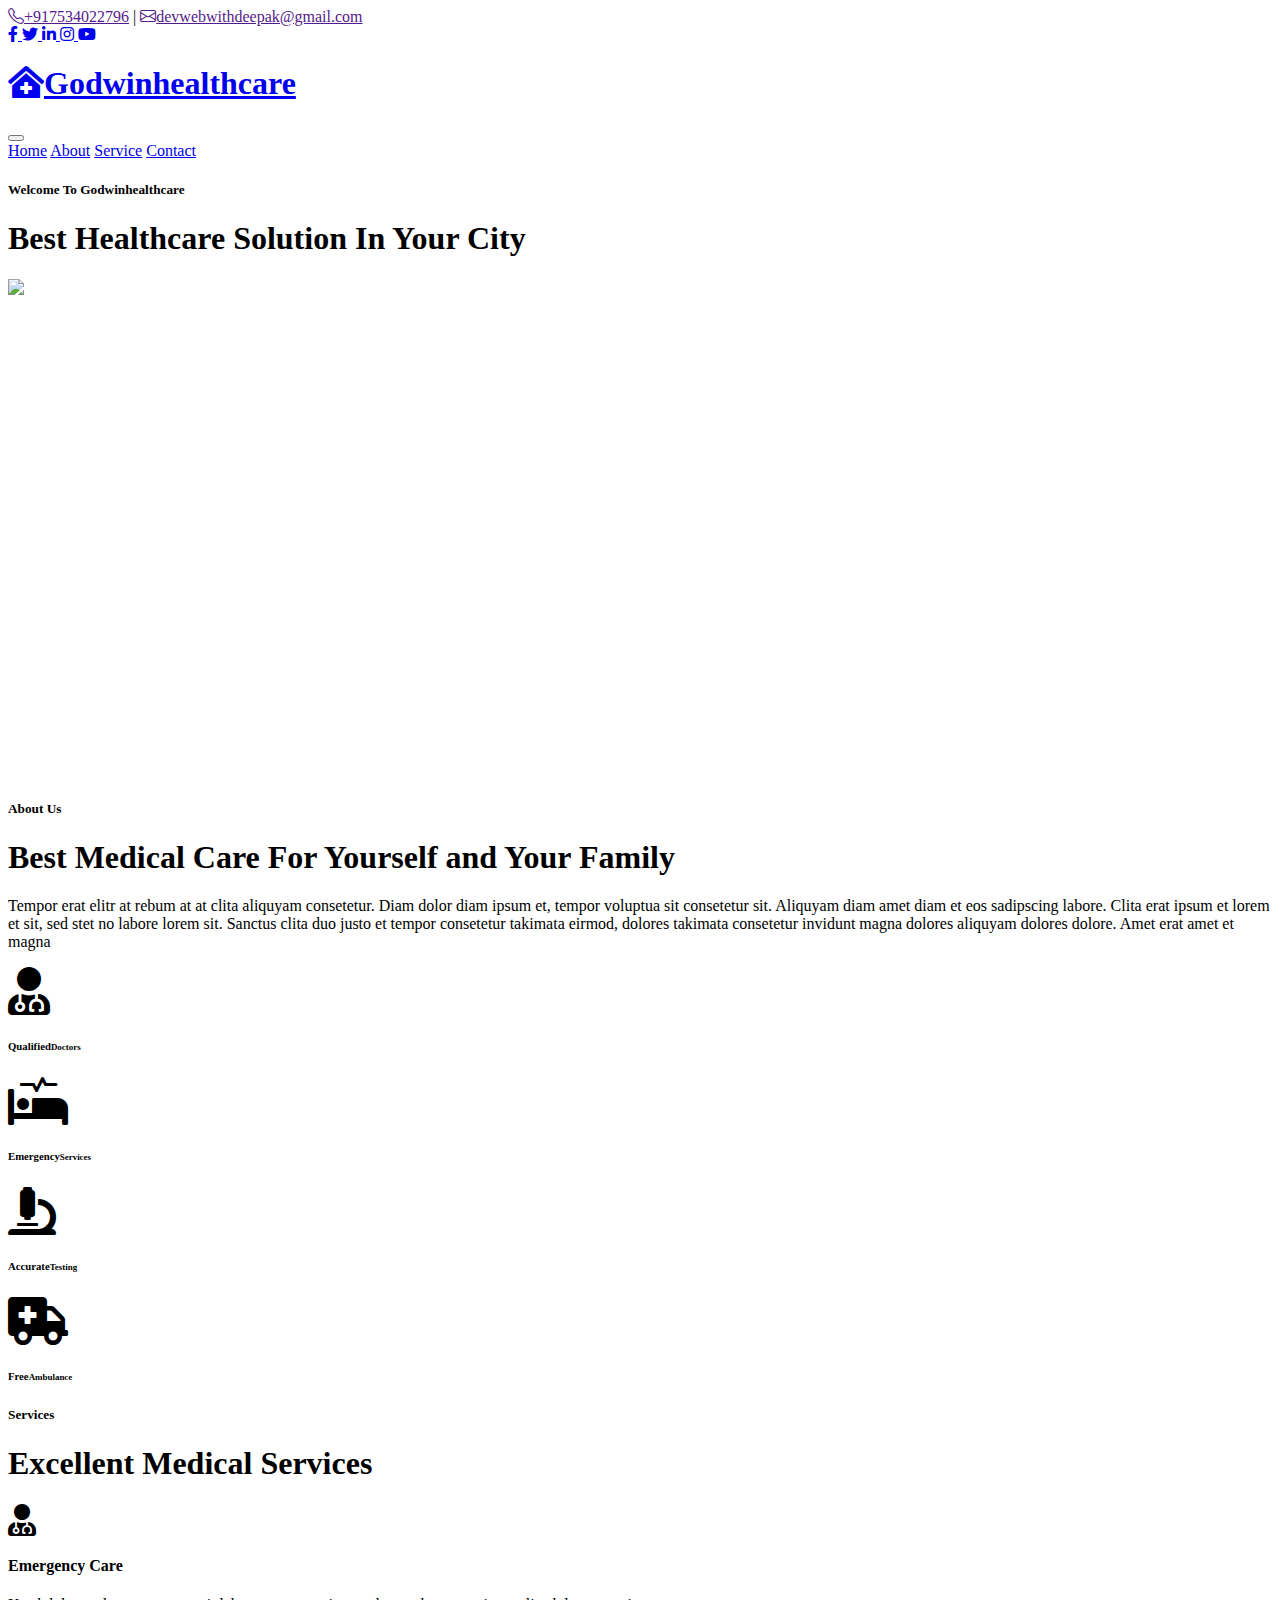
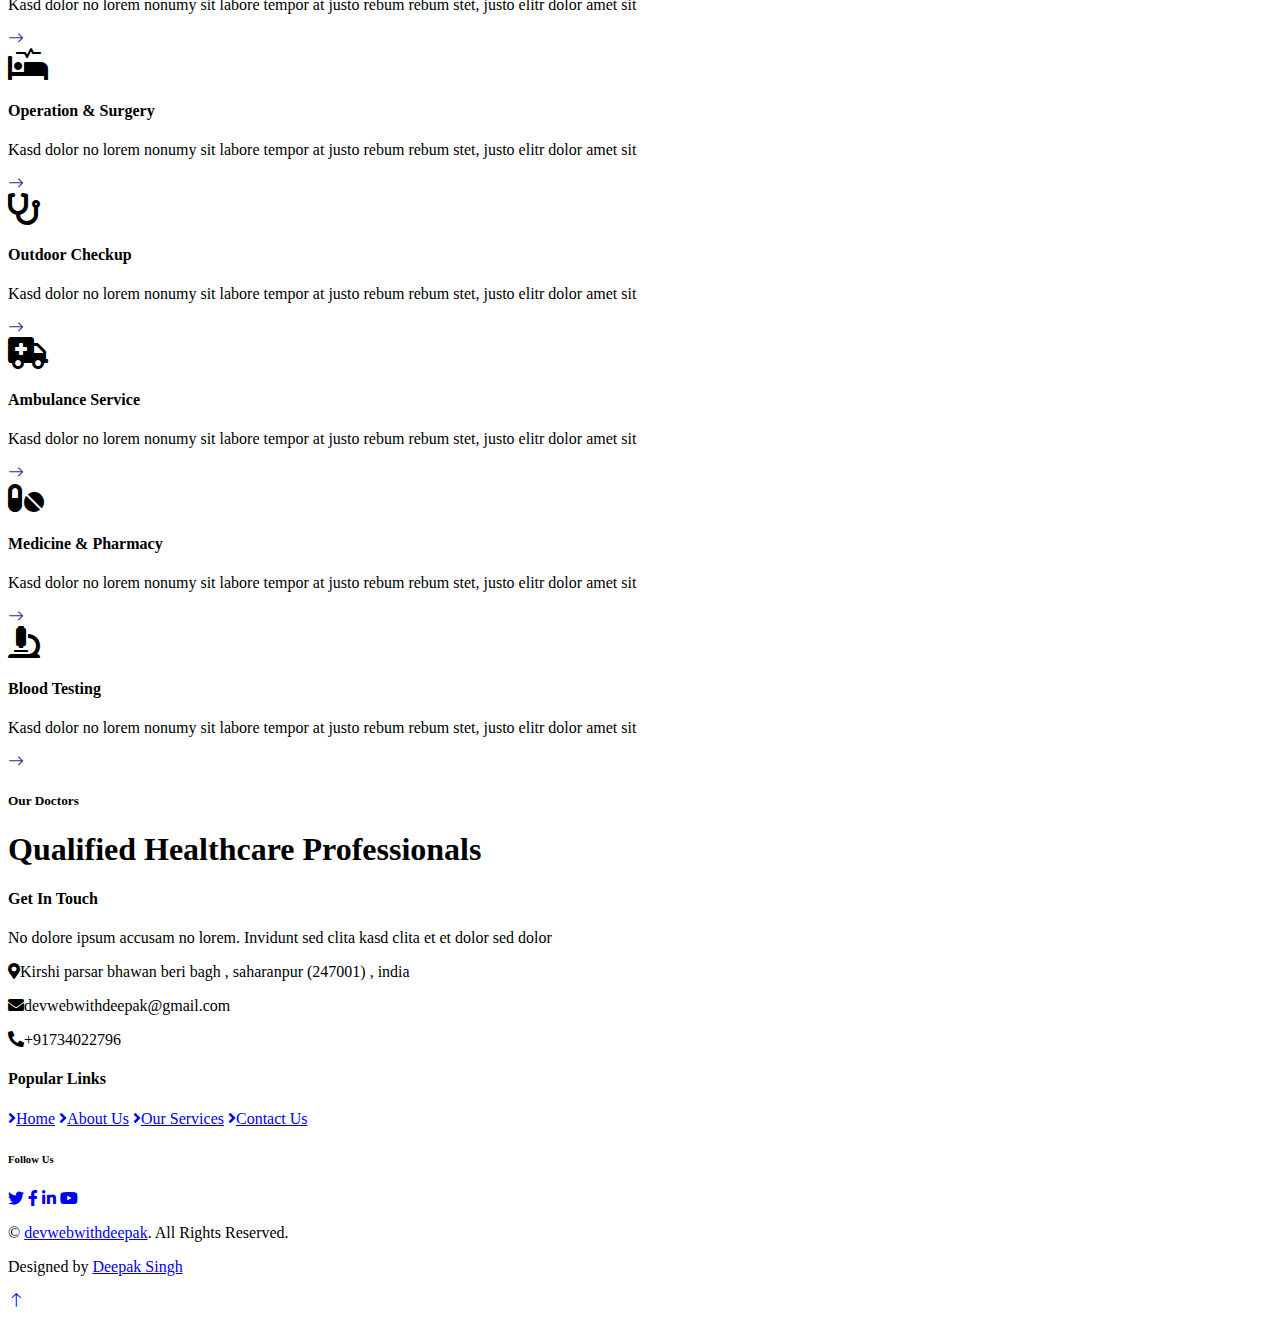
==== index.html @ a84965c7 "Add files via upload" ====
<!DOCTYPE html>
<html lang="en">

<head>
    <meta charset="utf-8">
    <title>GODWINHEALTHCARE Hospital Website </title>
    <meta content="width=device-width, initial-scale=1.0" name="viewport">

    <!-- Favicon -->
    <link href="img/favicon.ico" rel="icon">

    <!-- Google Web Fonts -->
    <link rel="preconnect" href="https://fonts.gstatic.com">
    <link
        href="https://fonts.googleapis.com/css2?family=Roboto+Condensed:wght@400;700&family=Roboto:wght@400;700&display=swap"
        rel="stylesheet">

    <!-- Icon Font Stylesheet -->
    <link href="https://cdnjs.cloudflare.com/ajax/libs/font-awesome/5.15.0/css/all.min.css" rel="stylesheet">
    <link href="https://cdn.jsdelivr.net/npm/bootstrap-icons@1.4.1/font/bootstrap-icons.css" rel="stylesheet">

    <!-- Libraries Stylesheet -->
    <link href="lib/owlcarousel/assets/owl.carousel.min.css" rel="stylesheet">
    <link href="lib/tempusdominus/css/tempusdominus-bootstrap-4.min.css" rel="stylesheet" />

    <!-- Customized Bootstrap Stylesheet -->
    <link href="css/bootstrap.min.css" rel="stylesheet">

    <!-- Template Stylesheet -->
    <link href="css/style.css" rel="stylesheet">
</head>

<body>
    <!-- Topbar Start -->
    <div class="container-fluid py-2 border-bottom d-none d-lg-block">
        <div class="container">
            <div class="row">
                <div class="col-md-6 text-center text-lg-start mb-2 mb-lg-0">
                    <div class="d-inline-flex align-items-center">
                        <a class="text-decoration-none text-body pe-3" href=""><i
                                class="bi bi-telephone me-2"></i>+917534022796</a>
                        <span class="text-body">|</span>
                        <a class="text-decoration-none text-body px-3" href=""><i
                                class="bi bi-envelope me-2"></i>devwebwithdeepak@gmail.com</a>
                    </div>
                </div>
                <div class="col-md-6 text-center text-lg-end">
                    <div class="d-inline-flex align-items-center">
                        <a class="text-body px-2" href="https://facebook.com/freewebsitecode/">
                            <i class="fab fa-facebook-f"></i>
                        </a>
                        <a class="text-body px-2" href="https://freewebsitecode.com/">
                            <i class="fab fa-twitter"></i>
                        </a>
                        <a class="text-body px-2" href="https://freewebsitecode.com/">
                            <i class="fab fa-linkedin-in"></i>
                        </a>
                        <a class="text-body px-2" href="https://freewebsitecode.com/">
                            <i class="fab fa-instagram"></i>
                        </a>
                        <a class="text-body ps-2" href="https://youtube.com/freewebsitecode/">
                            <i class="fab fa-youtube"></i>
                        </a>
                    </div>
                </div>
            </div>
        </div>
    </div>
    <!-- Topbar End -->


    <!-- Navbar Start -->
    <div class="container-fluid sticky-top bg-white shadow-sm">
        <div class="container">
            <nav class="navbar navbar-expand-lg bg-white navbar-light py-3 py-lg-0">
                <a href="index.html" class="navbar-brand">
                    <h1 class="m-0 text-uppercase text-primary"><i
                            class="fa fa-clinic-medical me-2"></i>Godwinhealthcare</h1>
                </a>
                <button class="navbar-toggler" type="button" data-bs-toggle="collapse" data-bs-target="#navbarCollapse">
                    <span class="navbar-toggler-icon"></span>
                </button>
                <div class="collapse navbar-collapse" id="navbarCollapse">
                    <div class="navbar-nav ms-auto py-0">
                        <a href="index.html" class="nav-item nav-link active">Home</a>
                        <a href="about.html" class="nav-item nav-link">About</a>
                        <a href="service.html" class="nav-item nav-link">Service</a>
                        <a href="contact.html" class="nav-item nav-link">Contact</a>
                    </div>
                </div>
            </nav>
        </div>
    </div>
    <!-- Navbar End -->


    <!-- Hero Start -->
    <div class="container-fluid bg-primary py-5 mb-5 hero-header">
        <div class="container py-5">
            <div class="row justify-content-start">
                <div class="col-lg-8 text-center text-lg-start">
                    <h5 class="d-inline-block text-primary text-uppercase border-bottom border-5"
                        style="border-color: rgba(256, 256, 256, .3) !important;">Welcome To Godwinhealthcare</h5>
                    <h1 class="display-1 text-white mb-md-4">Best Healthcare Solution In Your City</h1>
                </div>
            </div>
        </div>
    </div>
    <!-- Hero End -->


    <!-- About Start -->
    <div class="container-fluid py-5">
        <div class="container">
            <div class="row gx-5">
                <div class="col-lg-5 mb-5 mb-lg-0" style="min-height: 500px;">
                    <div class="position-relative h-100">
                        <img class="position-absolute w-100 h-100 rounded" src="img/about.jpg"
                            style="object-fit: cover;">
                    </div>
                </div>
                <div class="col-lg-7">
                    <div class="mb-4">
                        <h5 class="d-inline-block text-primary text-uppercase border-bottom border-5">About Us</h5>
                        <h1 class="display-4">Best Medical Care For Yourself and Your Family</h1>
                    </div>
                    <p>Tempor erat elitr at rebum at at clita aliquyam consetetur. Diam dolor diam ipsum et, tempor
                        voluptua sit consetetur sit. Aliquyam diam amet diam et eos sadipscing labore. Clita erat ipsum
                        et lorem et sit, sed stet no labore lorem sit. Sanctus clita duo justo et tempor consetetur
                        takimata eirmod, dolores takimata consetetur invidunt magna dolores aliquyam dolores dolore.
                        Amet erat amet et magna</p>
                    <div class="row g-3 pt-3">
                        <div class="col-sm-3 col-6">
                            <div class="bg-light text-center rounded-circle py-4">
                                <i class="fa fa-3x fa-user-md text-primary mb-3"></i>
                                <h6 class="mb-0">Qualified<small class="d-block text-primary">Doctors</small></h6>
                            </div>
                        </div>
                        <div class="col-sm-3 col-6">
                            <div class="bg-light text-center rounded-circle py-4">
                                <i class="fa fa-3x fa-procedures text-primary mb-3"></i>
                                <h6 class="mb-0">Emergency<small class="d-block text-primary">Services</small></h6>
                            </div>
                        </div>
                        <div class="col-sm-3 col-6">
                            <div class="bg-light text-center rounded-circle py-4">
                                <i class="fa fa-3x fa-microscope text-primary mb-3"></i>
                                <h6 class="mb-0">Accurate<small class="d-block text-primary">Testing</small></h6>
                            </div>
                        </div>
                        <div class="col-sm-3 col-6">
                            <div class="bg-light text-center rounded-circle py-4">
                                <i class="fa fa-3x fa-ambulance text-primary mb-3"></i>
                                <h6 class="mb-0">Free<small class="d-block text-primary">Ambulance</small></h6>
                            </div>
                        </div>
                    </div>
                </div>
            </div>
        </div>
    </div>
    <!-- About End -->


    <!-- Services Start -->
    <div class="container-fluid py-5">
        <div class="container">
            <div class="text-center mx-auto mb-5" style="max-width: 500px;">
                <h5 class="d-inline-block text-primary text-uppercase border-bottom border-5">Services</h5>
                <h1 class="display-4">Excellent Medical Services</h1>
            </div>
            <div class="row g-5">
                <div class="col-lg-4 col-md-6">
                    <div
                        class="service-item bg-light rounded d-flex flex-column align-items-center justify-content-center text-center">
                        <div class="service-icon mb-4">
                            <i class="fa fa-2x fa-user-md text-white"></i>
                        </div>
                        <h4 class="mb-3">Emergency Care</h4>
                        <p class="m-0">Kasd dolor no lorem nonumy sit labore tempor at justo rebum rebum stet, justo
                            elitr dolor amet sit</p>
                        <a class="btn btn-lg btn-primary rounded-pill" href="">
                            <i class="bi bi-arrow-right"></i>
                        </a>
                    </div>
                </div>
                <div class="col-lg-4 col-md-6">
                    <div
                        class="service-item bg-light rounded d-flex flex-column align-items-center justify-content-center text-center">
                        <div class="service-icon mb-4">
                            <i class="fa fa-2x fa-procedures text-white"></i>
                        </div>
                        <h4 class="mb-3">Operation & Surgery</h4>
                        <p class="m-0">Kasd dolor no lorem nonumy sit labore tempor at justo rebum rebum stet, justo
                            elitr dolor amet sit</p>
                        <a class="btn btn-lg btn-primary rounded-pill" href="">
                            <i class="bi bi-arrow-right"></i>
                        </a>
                    </div>
                </div>
                <div class="col-lg-4 col-md-6">
                    <div
                        class="service-item bg-light rounded d-flex flex-column align-items-center justify-content-center text-center">
                        <div class="service-icon mb-4">
                            <i class="fa fa-2x fa-stethoscope text-white"></i>
                        </div>
                        <h4 class="mb-3">Outdoor Checkup</h4>
                        <p class="m-0">Kasd dolor no lorem nonumy sit labore tempor at justo rebum rebum stet, justo
                            elitr dolor amet sit</p>
                        <a class="btn btn-lg btn-primary rounded-pill" href="">
                            <i class="bi bi-arrow-right"></i>
                        </a>
                    </div>
                </div>
                <div class="col-lg-4 col-md-6">
                    <div
                        class="service-item bg-light rounded d-flex flex-column align-items-center justify-content-center text-center">
                        <div class="service-icon mb-4">
                            <i class="fa fa-2x fa-ambulance text-white"></i>
                        </div>
                        <h4 class="mb-3">Ambulance Service</h4>
                        <p class="m-0">Kasd dolor no lorem nonumy sit labore tempor at justo rebum rebum stet, justo
                            elitr dolor amet sit</p>
                        <a class="btn btn-lg btn-primary rounded-pill" href="">
                            <i class="bi bi-arrow-right"></i>
                        </a>
                    </div>
                </div>
                <div class="col-lg-4 col-md-6">
                    <div
                        class="service-item bg-light rounded d-flex flex-column align-items-center justify-content-center text-center">
                        <div class="service-icon mb-4">
                            <i class="fa fa-2x fa-pills text-white"></i>
                        </div>
                        <h4 class="mb-3">Medicine & Pharmacy</h4>
                        <p class="m-0">Kasd dolor no lorem nonumy sit labore tempor at justo rebum rebum stet, justo
                            elitr dolor amet sit</p>
                        <a class="btn btn-lg btn-primary rounded-pill" href="">
                            <i class="bi bi-arrow-right"></i>
                        </a>
                    </div>
                </div>
                <div class="col-lg-4 col-md-6">
                    <div
                        class="service-item bg-light rounded d-flex flex-column align-items-center justify-content-center text-center">
                        <div class="service-icon mb-4">
                            <i class="fa fa-2x fa-microscope text-white"></i>
                        </div>
                        <h4 class="mb-3">Blood Testing</h4>
                        <p class="m-0">Kasd dolor no lorem nonumy sit labore tempor at justo rebum rebum stet, justo
                            elitr dolor amet sit</p>
                        <a class="btn btn-lg btn-primary rounded-pill" href="">
                            <i class="bi bi-arrow-right"></i>
                        </a>
                    </div>
                </div>
            </div>
        </div>
    </div>
    <!-- Services End -->
    <!-- Team Start -->
    <div class="container-fluid py-5">
        <div class="container">
            <div class="text-center mx-auto mb-5" style="max-width: 500px;">
                <h5 class="d-inline-block text-primary text-uppercase border-bottom border-5">Our Doctors</h5>
                <h1 class="display-4">Qualified Healthcare Professionals</h1>
            </div>
            <div class="owl-carousel team-carousel position-relative">
                <div class="team-item">
                    <div class="row g-0 bg-light rounded overflow-hidden">
                        <div class="col-12 col-sm-5 h-100">
                            <img class="img-fluid h-100" src="img/team-1.jpg" style="object-fit: cover;">
                        </div>
                        <div class="col-12 col-sm-7 h-100 d-flex flex-column">
                            <div class="mt-auto p-4">
                                <h3>Doctor Name</h3>
                                <h6 class="fw-normal fst-italic text-primary mb-4">Cardiology Specialist</h6>
                                <p class="m-0">Dolor lorem eos dolor duo eirmod sea. Dolor sit magna rebum clita rebum
                                    dolor</p>
                            </div>
                            <div class="d-flex mt-auto border-top p-4">
                                <a class="btn btn-lg btn-primary btn-lg-square rounded-circle me-3" href="#"><i
                                        class="fab fa-twitter"></i></a>
                                <a class="btn btn-lg btn-primary btn-lg-square rounded-circle me-3" href="#"><i
                                        class="fab fa-facebook-f"></i></a>
                                <a class="btn btn-lg btn-primary btn-lg-square rounded-circle" href="#"><i
                                        class="fab fa-linkedin-in"></i></a>
                            </div>
                        </div>
                    </div>
                </div>
                <div class="team-item">
                    <div class="row g-0 bg-light rounded overflow-hidden">
                        <div class="col-12 col-sm-5 h-100">
                            <img class="img-fluid h-100" src="img/team-2.jpg" style="object-fit: cover;">
                        </div>
                        <div class="col-12 col-sm-7 h-100 d-flex flex-column">
                            <div class="mt-auto p-4">
                                <h3>Doctor Name</h3>
                                <h6 class="fw-normal fst-italic text-primary mb-4">Cardiology Specialist</h6>
                                <p class="m-0">Dolor lorem eos dolor duo eirmod sea. Dolor sit magna rebum clita rebum
                                    dolor</p>
                            </div>
                            <div class="d-flex mt-auto border-top p-4">
                                <a class="btn btn-lg btn-primary btn-lg-square rounded-circle me-3" href="#"><i
                                        class="fab fa-twitter"></i></a>
                                <a class="btn btn-lg btn-primary btn-lg-square rounded-circle me-3" href="#"><i
                                        class="fab fa-facebook-f"></i></a>
                                <a class="btn btn-lg btn-primary btn-lg-square rounded-circle" href="#"><i
                                        class="fab fa-linkedin-in"></i></a>
                            </div>
                        </div>
                    </div>
                </div>
                <div class="team-item">
                    <div class="row g-0 bg-light rounded overflow-hidden">
                        <div class="col-12 col-sm-5 h-100">
                            <img class="img-fluid h-100" src="img/team-3.jpg" style="object-fit: cover;">
                        </div>
                        <div class="col-12 col-sm-7 h-100 d-flex flex-column">
                            <div class="mt-auto p-4">
                                <h3>Doctor Name</h3>
                                <h6 class="fw-normal fst-italic text-primary mb-4">Cardiology Specialist</h6>
                                <p class="m-0">Dolor lorem eos dolor duo eirmod sea. Dolor sit magna rebum clita rebum
                                    dolor</p>
                            </div>
                            <div class="d-flex mt-auto border-top p-4">
                                <a class="btn btn-lg btn-primary btn-lg-square rounded-circle me-3" href="#"><i
                                        class="fab fa-twitter"></i></a>
                                <a class="btn btn-lg btn-primary btn-lg-square rounded-circle me-3" href="#"><i
                                        class="fab fa-facebook-f"></i></a>
                                <a class="btn btn-lg btn-primary btn-lg-square rounded-circle" href="#"><i
                                        class="fab fa-linkedin-in"></i></a>
                            </div>
                        </div>
                    </div>
                </div>
            </div>
        </div>
    </div>
    <!-- Team End -->
    <!-- Footer Start -->
    <div class="container-fluid bg-dark text-light mt-5 py-5">
        <div class="container py-5">
            <div class="row g-5">
                <div class="col-lg-3 col-md-6">
                    <h4 class="d-inline-block text-primary text-uppercase border-bottom border-5 border-secondary mb-4">
                        Get In Touch</h4>
                    <p class="mb-4">No dolore ipsum accusam no lorem. Invidunt sed clita kasd clita et et dolor sed
                        dolor</p>
                    <p class="mb-2"><i class="fa fa-map-marker-alt text-primary me-3"></i>Kirshi parsar bhawan beri bagh
                        , saharanpur (247001) , india</p>
                    <p class="mb-2"><i class="fa fa-envelope text-primary me-3"></i>devwebwithdeepak@gmail.com</p>
                    <p class="mb-0"><i class="fa fa-phone-alt text-primary me-3"></i>+91734022796</p>
                </div>
                <div class="col-lg-3 col-md-6">
                    <h4 class="d-inline-block text-primary text-uppercase border-bottom border-5 border-secondary mb-4">
                        Popular Links</h4>
                    <div class="d-flex flex-column justify-content-start">
                        <a class="text-light mb-2" href="#"><i class="fa fa-angle-right me-2"></i>Home</a>
                        <a class="text-light mb-2" href="#"><i class="fa fa-angle-right me-2"></i>About Us</a>
                        <a class="text-light mb-2" href="#"><i class="fa fa-angle-right me-2"></i>Our Services</a>
                        <a class="text-light" href="#"><i class="fa fa-angle-right me-2"></i>Contact Us</a>
                    </div>
                </div>
                <div class="col-lg-3 col-md-6">
                    <h6 class="text-primary text-uppercase mt-4 mb-3">Follow Us</h6>
                    <div class="d-flex">
                        <a class="btn btn-lg btn-primary btn-lg-square rounded-circle me-2"
                            href="https://freewebsitecode.com/"><i class="fab fa-twitter"></i></a>
                        <a class="btn btn-lg btn-primary btn-lg-square rounded-circle me-2"
                            href="https://facebook.com/freewebsitecode/"><i class="fab fa-facebook-f"></i></a>
                        <a class="btn btn-lg btn-primary btn-lg-square rounded-circle me-2"
                            href="https://freewebsitecode.com/"><i class="fab fa-linkedin-in"></i></a>
                        <a class="btn btn-lg btn-primary btn-lg-square rounded-circle"
                            href="https://youtube.com/freewebsitecode/"><i class="fab fa-youtube"></i></a>
                    </div>
                </div>
            </div>
        </div>
    </div>
    <div class="container-fluid bg-dark text-light border-top border-secondary py-4">
        <div class="container">
            <div class="row g-5">
                <div class="col-md-6 text-center text-md-start">
                    <p class="mb-md-0">&copy; <a class="text-primary" href="#">devwebwithdeepak</a>. All Rights
                        Reserved.</p>
                </div>
                <div class="col-md-6 text-center text-md-end">
                    <p class="mb-0">Designed by <a class="text-primary" href="https://freewebsitecode.com">Deepak
                            Singh</a></p>
                </div>
            </div>
        </div>
    </div>
    <!-- Footer End -->


    <!-- Back to Top -->
    <a href="#" class="btn btn-lg btn-primary btn-lg-square back-to-top"><i class="bi bi-arrow-up"></i></a>


    <!-- JavaScript Libraries -->
    <script src="https://code.jquery.com/jquery-3.4.1.min.js"></script>
    <script src="https://cdn.jsdelivr.net/npm/bootstrap@5.0.0/dist/js/bootstrap.bundle.min.js"></script>
    <script src="lib/easing/easing.min.js"></script>
    <script src="lib/waypoints/waypoints.min.js"></script>
    <script src="lib/owlcarousel/owl.carousel.min.js"></script>
    <script src="lib/tempusdominus/js/moment.min.js"></script>
    <script src="lib/tempusdominus/js/moment-timezone.min.js"></script>
    <script src="lib/tempusdominus/js/tempusdominus-bootstrap-4.min.js"></script>

    <!-- Template Javascript -->
    <script src="js/main.js"></script>
</body>

</html>
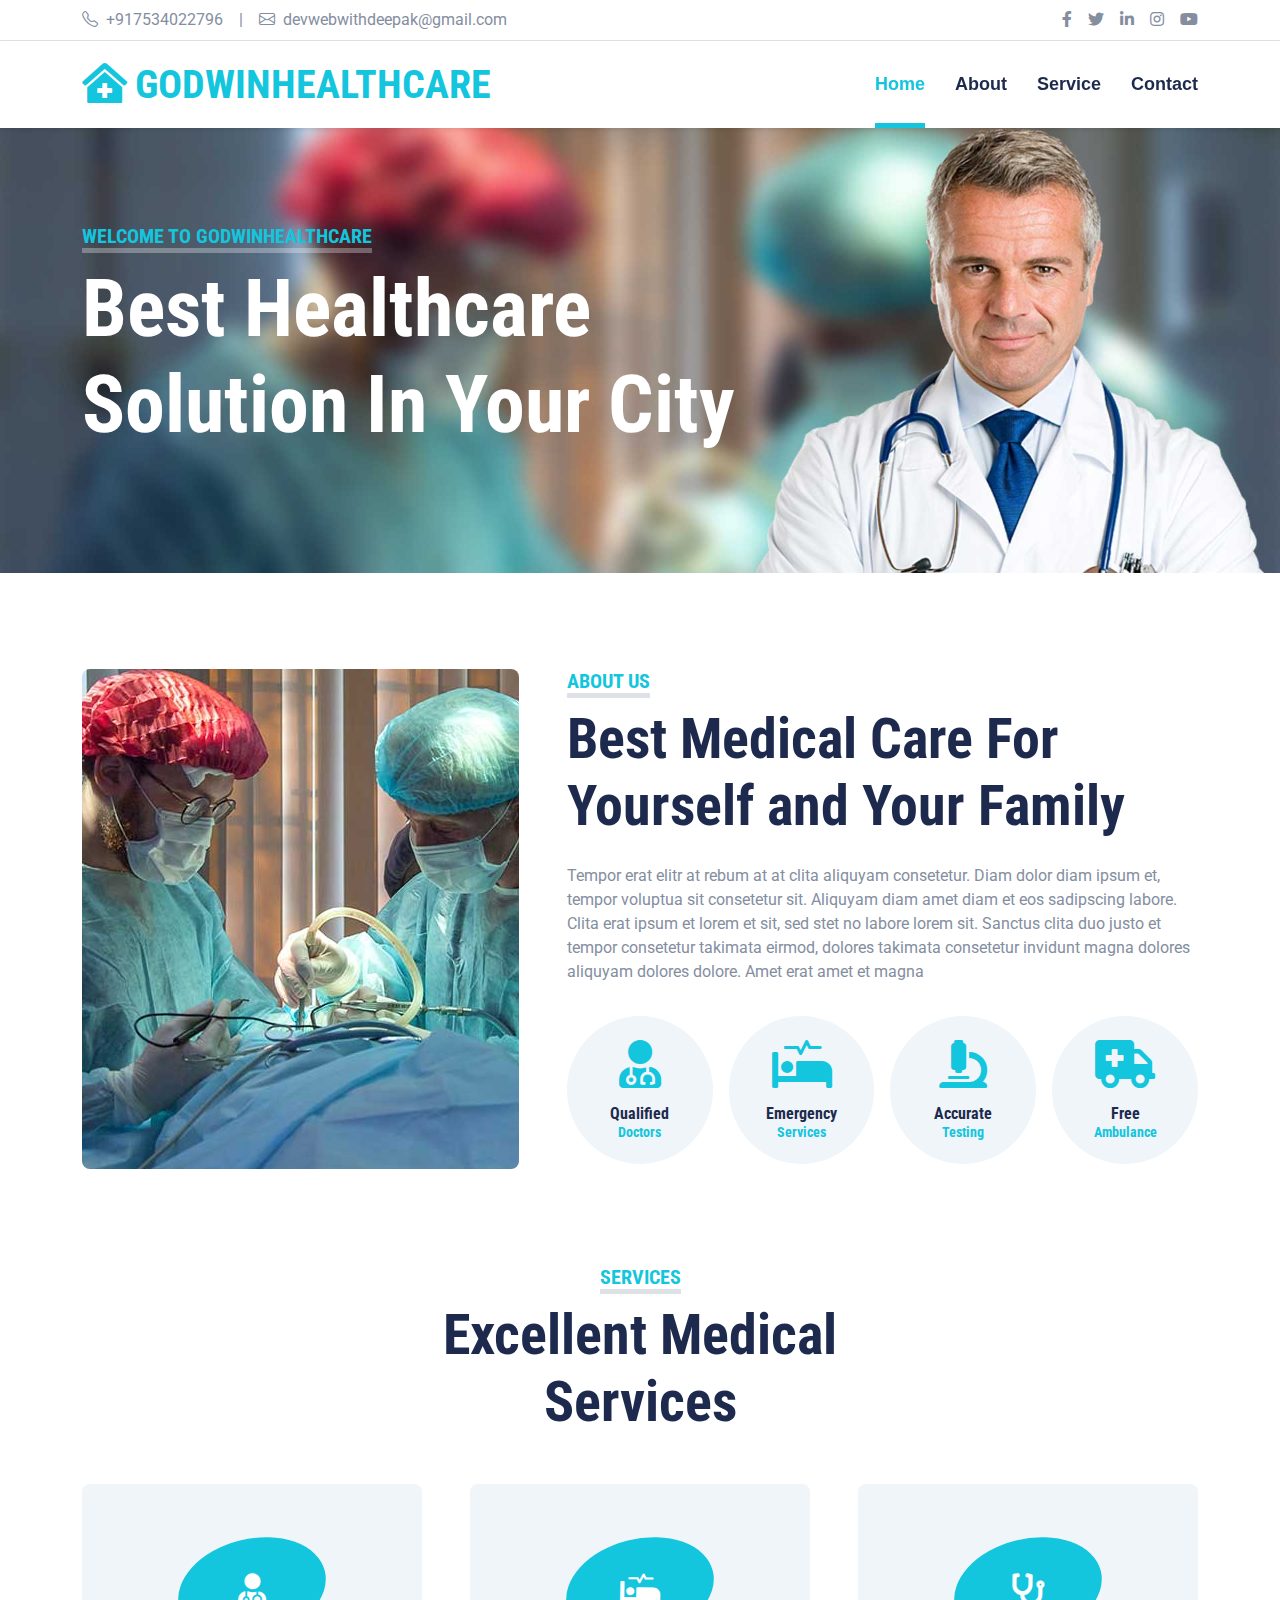
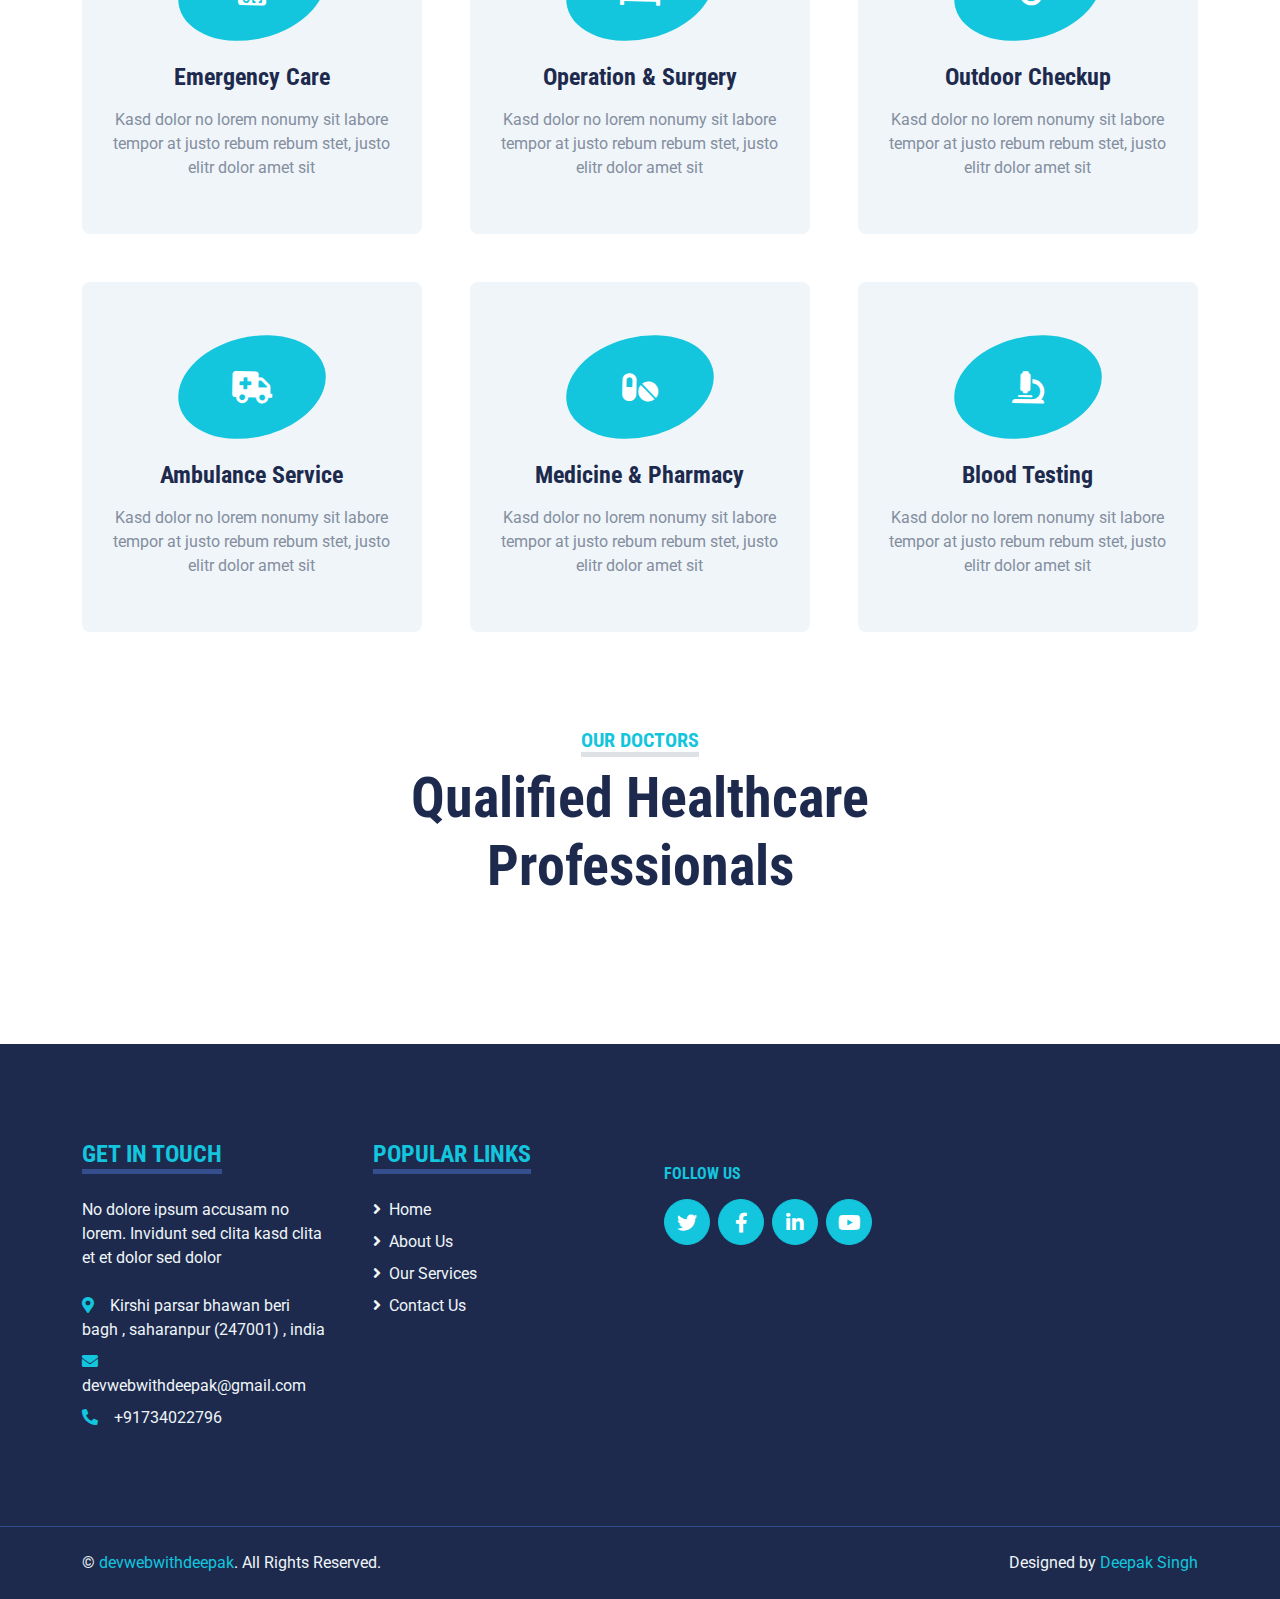
==== commit e35f09fa: "Update index.html" ====
--- a/index.html
+++ b/index.html
@@ -102,7 +102,7 @@
                 <div class="col-lg-8 text-center text-lg-start">
                     <h5 class="d-inline-block text-primary text-uppercase border-bottom border-5"
                         style="border-color: rgba(256, 256, 256, .3) !important;">Welcome To Godwinhealthcare</h5>
-                    <h1 class="display-1 text-white mb-md-4">Best Healthcare Solution In Your City</h1>
+                    <h1 class="display-1 text-white mb-md-4">Best Healthcare <span>Solution In Your City</span></h1>
                 </div>
             </div>
         </div>
@@ -415,4 +415,4 @@
     <script src="js/main.js"></script>
 </body>
 
-</html>+</html>
--- a/css/style.css
+++ b/css/style.css
@@ -0,0 +1,246 @@
+/********** Template CSS **********/
+:root {
+    --primary: #13C5DD;
+    --secondary: #354F8E;
+    --light: #EFF5F9;
+    --dark: #1D2A4D;
+}
+
+.btn {
+    font-weight: 700;
+    transition: .5s;
+}
+
+.btn:hover {
+    -webkit-box-shadow: 0 8px 6px -6px #555555;
+    -moz-box-shadow: 0 8px 6px -6px #555555;
+    box-shadow: 0 8px 6px -6px #555555;
+}
+
+.btn-primary {
+    color: #FFFFFF;
+}
+
+.btn-square {
+    width: 36px;
+    height: 36px;
+}
+
+.btn-sm-square {
+    width: 28px;
+    height: 28px;
+}
+
+.btn-lg-square {
+    width: 46px;
+    height: 46px;
+}
+
+.btn-square,
+.btn-sm-square,
+.btn-lg-square {
+    padding-left: 0;
+    padding-right: 0;
+    text-align: center;
+}
+
+.back-to-top {
+    position: fixed;
+    display: none;
+    right: 30px;
+    bottom: 0;
+    border-radius: 50% 50% 0 0;
+    z-index: 99;
+}
+
+.navbar-light .navbar-nav .nav-link {
+    font-family: 'Jost', sans-serif;
+    position: relative;
+    margin-left: 30px;
+    padding: 30px 0;
+    font-size: 18px;
+    font-weight: 700;
+    color: var(--dark);
+    outline: none;
+    transition: .5s;
+}
+
+.navbar-light .navbar-nav .nav-link:hover,
+.navbar-light .navbar-nav .nav-link.active {
+    color: var(--primary);
+}
+
+@media (min-width: 992px) {
+    .navbar-light .navbar-nav .nav-link::before {
+        position: absolute;
+        content: "";
+        width: 0;
+        height: 5px;
+        bottom: 0;
+        left: 50%;
+        background: var(--primary);
+        transition: .5s;
+    }
+
+    .navbar-light .navbar-nav .nav-link:hover::before,
+    .navbar-light .navbar-nav .nav-link.active::before {
+        width: 100%;
+        left: 0;
+    }
+}
+
+@media (max-width: 991.98px) {
+    .navbar-light .navbar-nav .nav-link  {
+        margin-left: 0;
+        padding: 10px 0;
+    }
+}
+
+.hero-header {
+    background: url(../img/hero.jpg) top right no-repeat;
+    background-size: cover;
+}
+
+.service-item {
+    position: relative;
+    height: 350px;
+    padding: 0 30px;
+    transition: .5s;
+}
+
+.service-item .service-icon {
+    width: 150px;
+    height: 100px;
+    display: flex;
+    align-items: center;
+    justify-content: center;
+    background: var(--primary);
+    border-radius: 50%;
+    transform: rotate(-14deg);
+}
+
+.service-item .service-icon i {
+    transform: rotate(15deg);
+}
+
+.service-item a.btn {
+    position: absolute;
+    width: 60px;
+    bottom: -48px;
+    left: 50%;
+    margin-left: -30px;
+    opacity: 0;
+}
+
+.service-item:hover a.btn {
+    bottom: -24px;
+    opacity: 1;
+}
+
+.price-carousel::after {
+    position: absolute;
+    content: "";
+    width: 100%;
+    height: 50%;
+    bottom: 0;
+    left: 0;
+    background: var(--primary);
+    border-radius: 8px 8px 50% 50%;
+    z-index: -1;
+}
+
+.price-carousel .owl-nav {
+    margin-top: 35px;
+    width: 100%;
+    text-align: center;
+    display: flex;
+    justify-content: center;
+}
+
+.price-carousel .owl-nav .owl-prev,
+.price-carousel .owl-nav .owl-next{
+    position: relative;
+    margin: 0 5px;
+    width: 45px;
+    height: 45px;
+    display: flex;
+    align-items: center;
+    justify-content: center;
+    color: var(--primary);
+    background: #FFFFFF;
+    font-size: 22px;
+    border-radius: 45px;
+    transition: .5s;
+}
+
+.price-carousel .owl-nav .owl-prev:hover,
+.price-carousel .owl-nav .owl-next:hover {
+    color: var(--dark);
+}
+
+@media (min-width: 576px) {
+    .team-item .row {
+        height: 350px;
+    }
+}
+
+.team-carousel .owl-nav {
+    position: absolute;
+    padding: 0 45px;
+    width: 100%;
+    height: 45px;
+    top: calc(50% - 22.5px);
+    left: 0;
+    display: flex;
+    justify-content: space-between;
+}
+
+.team-carousel .owl-nav .owl-prev,
+.team-carousel .owl-nav .owl-next {
+    position: relative;
+    width: 45px;
+    height: 45px;
+    display: flex;
+    align-items: center;
+    justify-content: center;
+    color: #FFFFFF;
+    background: var(--primary);
+    border-radius: 45px;
+    font-size: 22px;
+    transition: .5s;
+}
+
+.team-carousel .owl-nav .owl-prev:hover,
+.team-carousel .owl-nav .owl-next:hover {
+    background: var(--dark);
+}
+
+.testimonial-carousel .owl-dots {
+    margin-top: 15px;
+    display: flex;
+    align-items: center;
+    justify-content: center;
+}
+
+.testimonial-carousel .owl-dot {
+    position: relative;
+    display: inline-block;
+    margin: 0 5px;
+    width: 20px;
+    height: 20px;
+    background: var(--light);
+    border: 2px solid var(--primary);
+    border-radius: 20px;
+    transition: .5s;
+}
+
+.testimonial-carousel .owl-dot.active {
+    width: 40px;
+    height: 40px;
+    background: var(--primary);
+}
+
+.testimonial-carousel .owl-item img {
+    width: 150px;
+    height: 150px;
+}
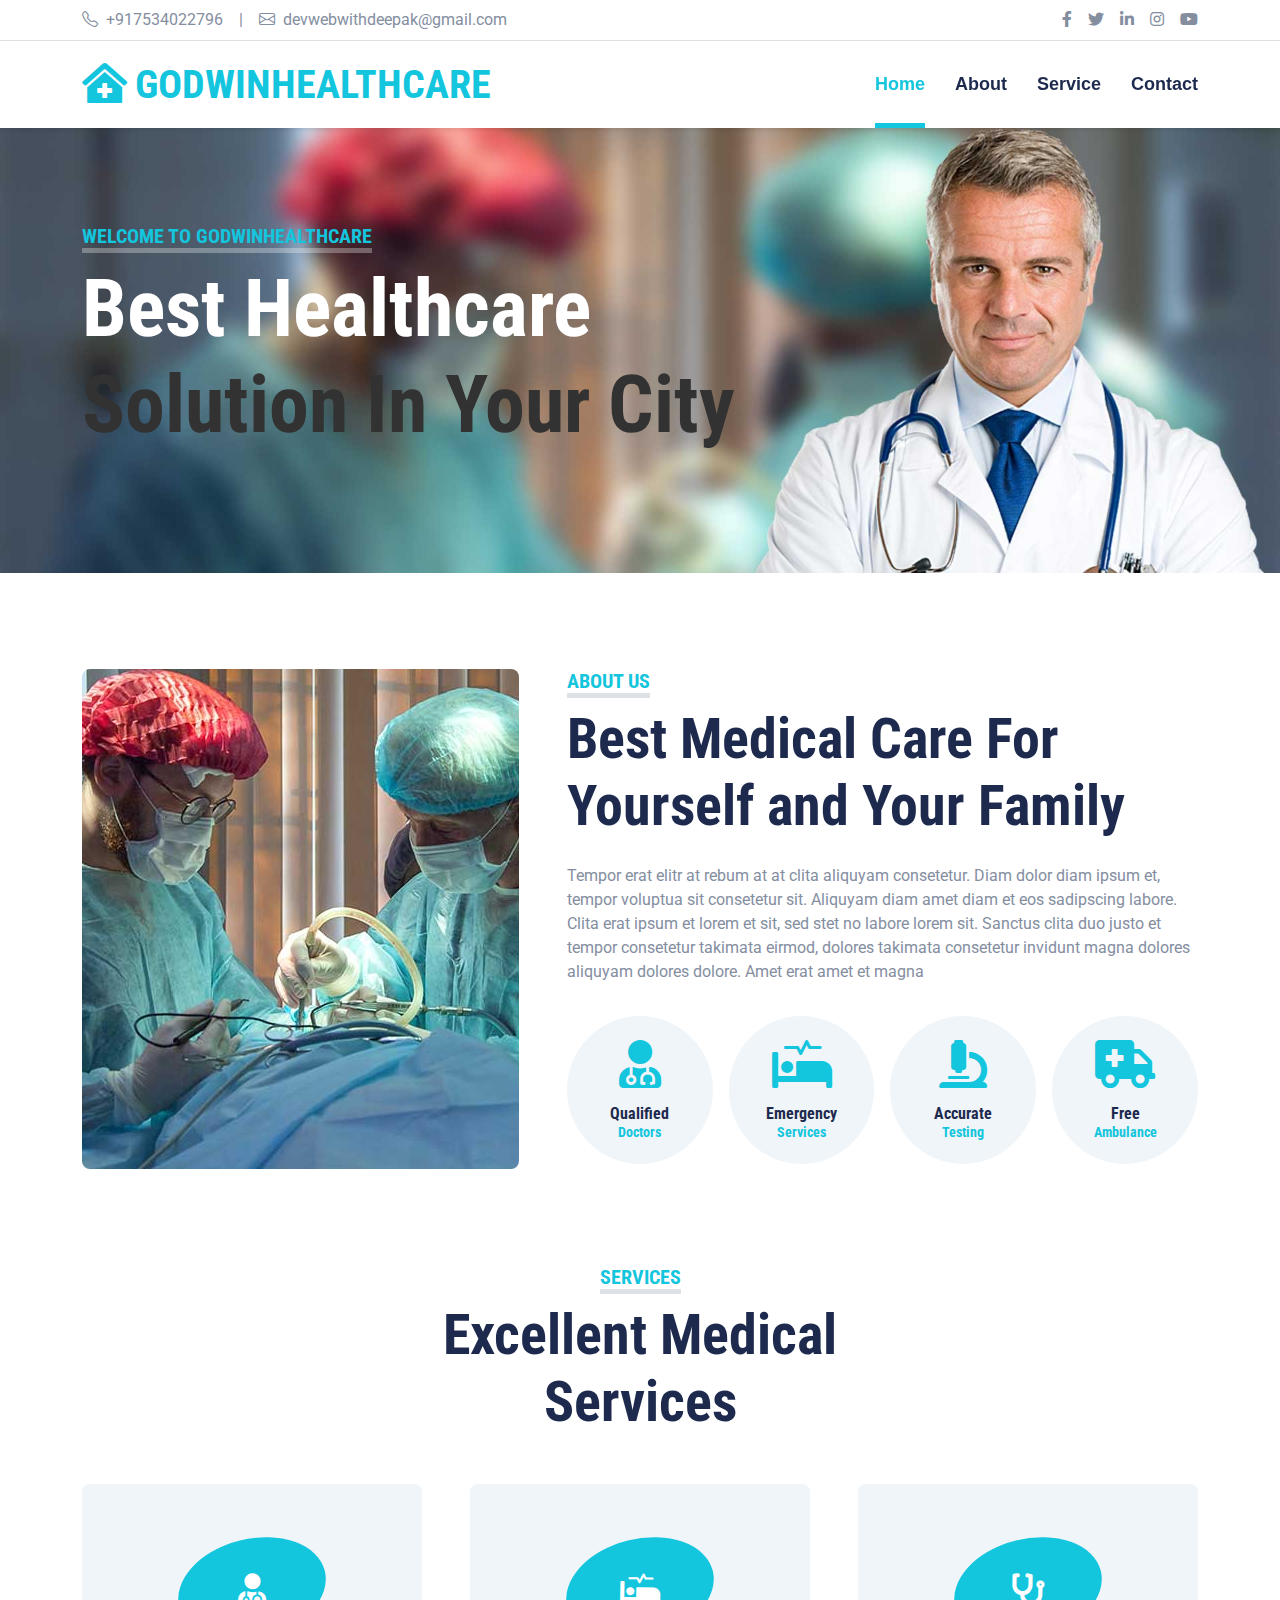
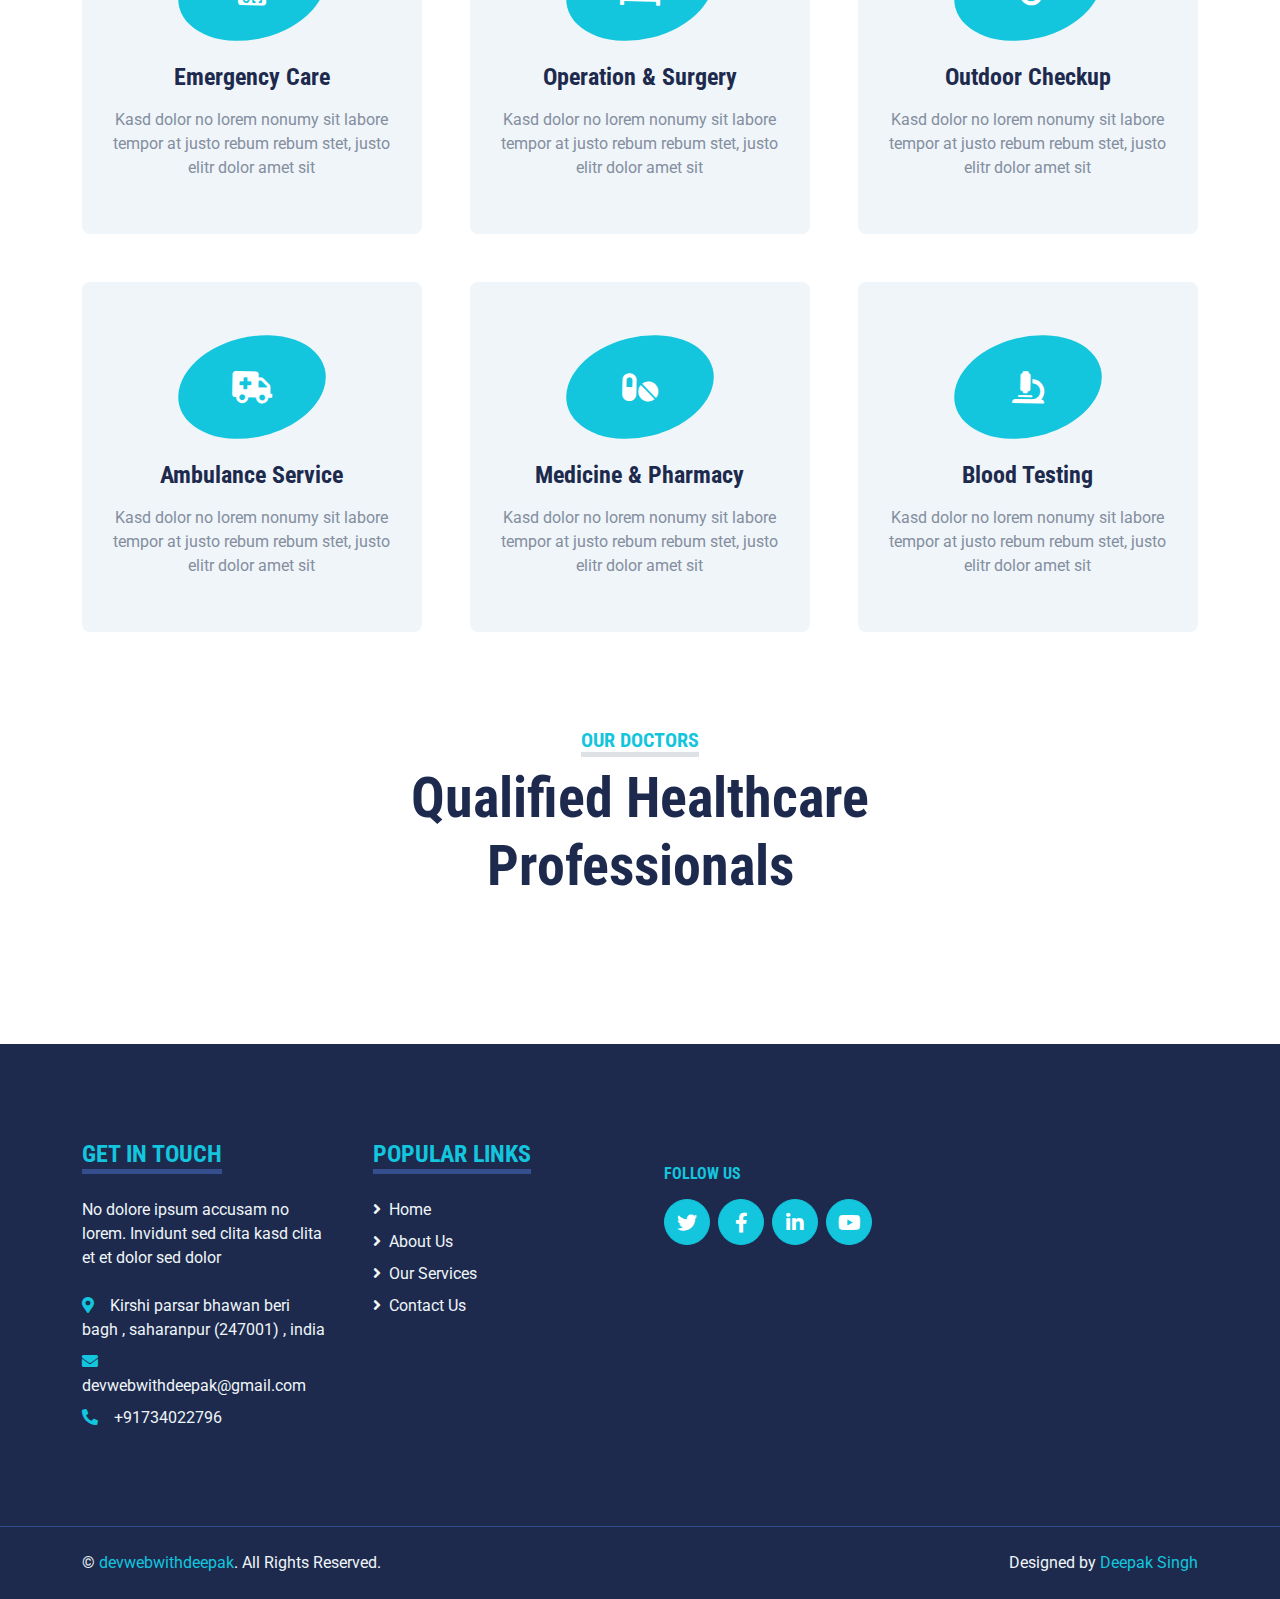
==== commit 391de906: "Update index.html" ====
--- a/index.html
+++ b/index.html
@@ -102,7 +102,7 @@
                 <div class="col-lg-8 text-center text-lg-start">
                     <h5 class="d-inline-block text-primary text-uppercase border-bottom border-5"
                         style="border-color: rgba(256, 256, 256, .3) !important;">Welcome To Godwinhealthcare</h5>
-                    <h1 class="display-1 text-white mb-md-4">Best Healthcare <span>Solution In Your City</span></h1>
+                    <h1 class="display-1 text-white mb-md-4">Best Healthcare <span class="main">Solution In Your City</span></h1>
                 </div>
             </div>
         </div>
--- a/css/style.css
+++ b/css/style.css
@@ -100,6 +100,9 @@
     background: url(../img/hero.jpg) top right no-repeat;
     background-size: cover;
 }
+.hero-header span{
+    color: #323232;
+}
 
 .service-item {
     position: relative;
